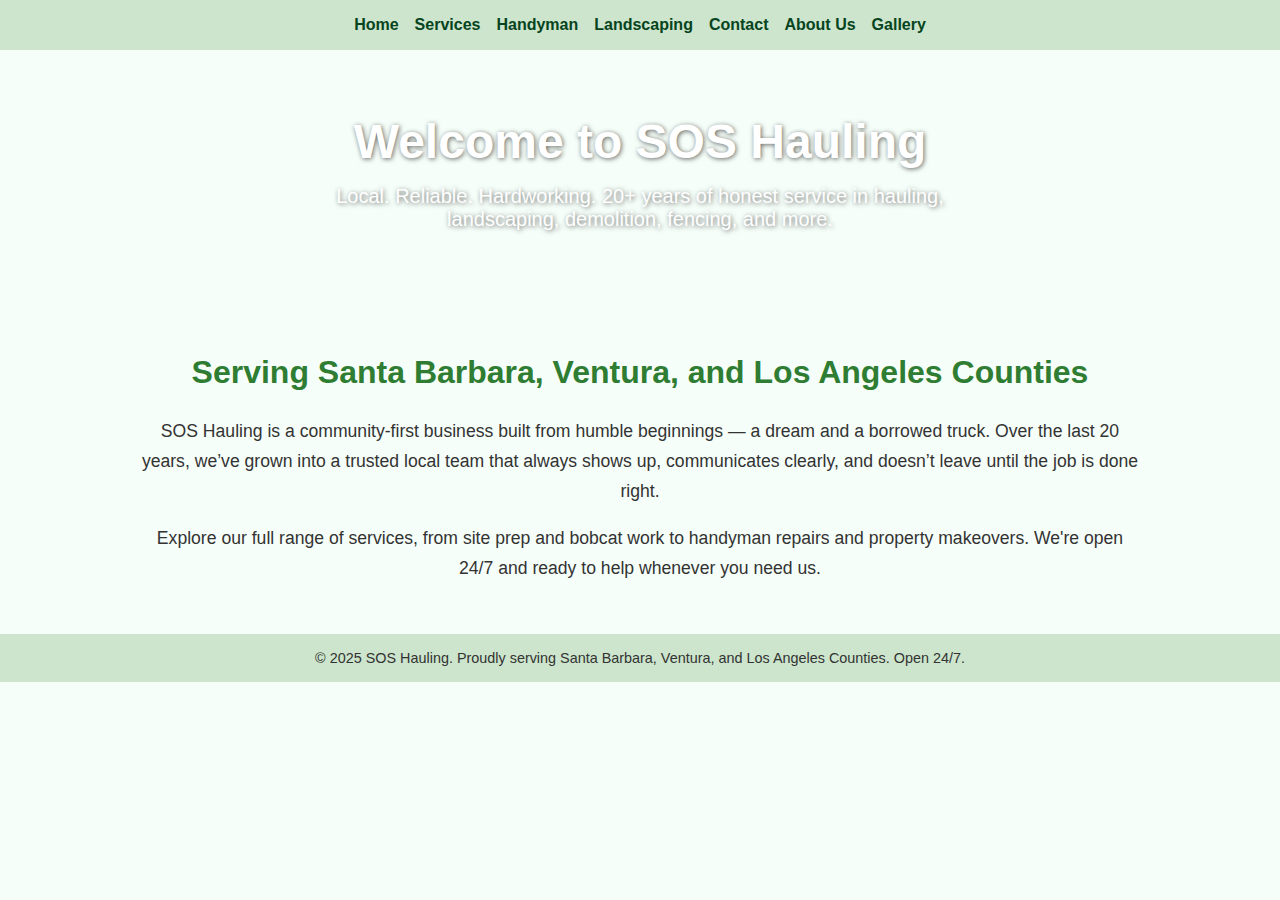
==== index.html @ 8afbc116 "Update index.html" ====
<!DOCTYPE html>
<html lang="en">

<head>
  <meta charset="UTF-8" />
  <meta name="viewport" content="width=device-width, initial-scale=1.0" />
  <meta name="description" content="SOS Hauling - Reliable and community-driven hauling, landscaping, demolition, and handyman services in Santa Barbara, Ventura, and Los Angeles Counties." />
  <meta name="keywords" content="SOS Hauling, hauling, landscaping, demolition, handyman, Ventura, Santa Barbara, Los Angeles" />
  <meta name="author" content="SOS Hauling" />
  <title>SOS Hauling | Home</title>
  <style>
    body {
      margin: 0;
      font-family: 'Segoe UI', Tahoma, Geneva, Verdana, sans-serif;
      background-color: #f6fef9;
      color: #333;
    }
    nav {
      background-color: #cce5cc;
      padding: 1rem;
      display: flex;
      justify-content: center;
      gap: 1rem;
      flex-wrap: wrap;
    }
    nav a {
      text-decoration: none;
      color: #064420;
      font-weight: bold;
    }
    nav a:hover,
    nav a:focus {
      text-decoration: underline;
    }
    header {
      padding: 4rem 2rem;
      background: url('images/hero.jpg') center/cover no-repeat;
      text-align: center;
      color: #fff;
      text-shadow: 1px 1px 5px rgba(0, 0, 0, 0.6);
    }
    header h1 {
      font-size: 3rem;
      margin: 0 0 1rem;
    }
    header p {
      font-size: 1.25rem;
      margin: 0 auto;
      max-width: 700px;
    }
    .content {
      padding: 2rem;
      max-width: 1000px;
      margin: auto;
      text-align: center;
    }
    .content h2 {
      color: #2e7d32;
      font-size: 2rem;
    }
    .content p {
      font-size: 1.1rem;
      line-height: 1.7;
      margin-top: 1rem;
    }
    footer {
      background-color: #cce5cc;
      text-align: center;
      padding: 1rem;
      font-size: 0.9rem;
    }
    @media (max-width: 600px) {
      header h1 {
        font-size: 2.2rem;
      }
      .content h2 {
        font-size: 1.5rem;
      }
    }
  </style>
</head>

<body>
  <nav aria-label="Main Navigation">
    <a href="index.html" aria-current="page">Home</a>
    <a href="services.html">Services</a>
    <a href="handyman.html">Handyman</a>
    <a href="landscaping.html">Landscaping</a>
    <a href="contact.html">Contact</a>
    <a href="about.html">About Us</a>
    <a href="gallery.html">Gallery</a>
  </nav>

  <header>
    <h1>Welcome to SOS Hauling</h1>
    <p>Local. Reliable. Hardworking. 20+ years of honest service in hauling, landscaping, demolition, fencing, and more.</p>
  </header>

  <main class="content">
    <h2>Serving Santa Barbara, Ventura, and Los Angeles Counties</h2>
    <p>SOS Hauling is a community-first business built from humble beginnings — a dream and a borrowed truck. Over the last 20 years, we’ve grown into a trusted local team that always shows up, communicates clearly, and doesn’t leave until the job is done right.</p>
    <p>Explore our full range of services, from site prep and bobcat work to handyman repairs and property makeovers. We're open 24/7 and ready to help whenever you need us.</p>
  </main>

  <footer>
    &copy; 2025 SOS Hauling. Proudly serving Santa Barbara, Ventura, and Los Angeles Counties. Open 24/7.
  </footer>
</body>

</html>
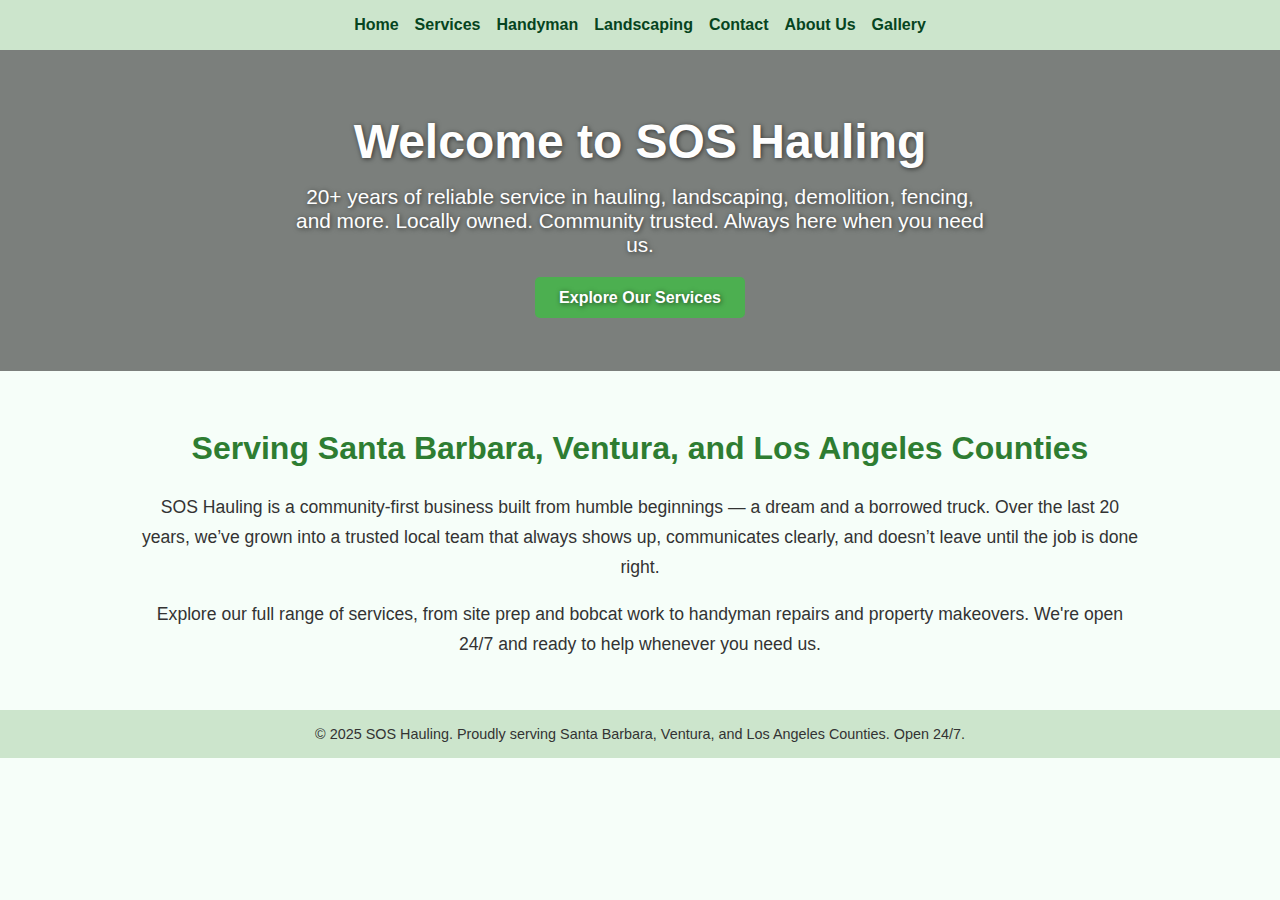
==== commit c1bcfbb3: "Update index.html" ====
--- a/index.html
+++ b/index.html
@@ -8,74 +8,36 @@
   <meta name="keywords" content="SOS Hauling, hauling, landscaping, demolition, handyman, Ventura, Santa Barbara, Los Angeles" />
   <meta name="author" content="SOS Hauling" />
   <title>SOS Hauling | Home</title>
+  <link rel="stylesheet" href="styles.css">
   <style>
-    body {
-      margin: 0;
-      font-family: 'Segoe UI', Tahoma, Geneva, Verdana, sans-serif;
-      background-color: #f6fef9;
-      color: #333;
-    }
-    nav {
-      background-color: #cce5cc;
-      padding: 1rem;
-      display: flex;
-      justify-content: center;
-      gap: 1rem;
-      flex-wrap: wrap;
-    }
-    nav a {
-      text-decoration: none;
-      color: #064420;
-      font-weight: bold;
-    }
-    nav a:hover,
-    nav a:focus {
-      text-decoration: underline;
-    }
     header {
       padding: 4rem 2rem;
-      background: url('images/hero.jpg') center/cover no-repeat;
+      background: linear-gradient(rgba(0, 0, 0, 0.5), rgba(0, 0, 0, 0.5)), url('images/hero.jpg') center/cover no-repeat;
       text-align: center;
-      color: #fff;
-      text-shadow: 1px 1px 5px rgba(0, 0, 0, 0.6);
+      color: #fefefe;
     }
     header h1 {
       font-size: 3rem;
       margin: 0 0 1rem;
     }
     header p {
-      font-size: 1.25rem;
+      font-size: 1.3rem;
       margin: 0 auto;
       max-width: 700px;
     }
-    .content {
-      padding: 2rem;
-      max-width: 1000px;
-      margin: auto;
-      text-align: center;
+    .cta {
+      margin-top: 2rem;
     }
-    .content h2 {
-      color: #2e7d32;
-      font-size: 2rem;
+    .cta a {
+      background-color: #4caf50;
+      color: white;
+      padding: 0.75rem 1.5rem;
+      text-decoration: none;
+      border-radius: 5px;
+      font-weight: bold;
     }
-    .content p {
-      font-size: 1.1rem;
-      line-height: 1.7;
-      margin-top: 1rem;
-    }
-    footer {
-      background-color: #cce5cc;
-      text-align: center;
-      padding: 1rem;
-      font-size: 0.9rem;
-    }
-    @media (max-width: 600px) {
-      header h1 {
-        font-size: 2.2rem;
-      }
-      .content h2 {
-        font-size: 1.5rem;
-      }
+    .cta a:hover {
+      background-color: #388e3c;
     }
   </style>
 </head>
@@ -93,7 +55,10 @@
 
   <header>
     <h1>Welcome to SOS Hauling</h1>
-    <p>Local. Reliable. Hardworking. 20+ years of honest service in hauling, landscaping, demolition, fencing, and more.</p>
+    <p>20+ years of reliable service in hauling, landscaping, demolition, fencing, and more. Locally owned. Community trusted. Always here when you need us.</p>
+    <div class="cta">
+      <a href="services.html">Explore Our Services</a>
+    </div>
   </header>
 
   <main class="content">
--- a/styles.css
+++ b/styles.css
@@ -0,0 +1,77 @@
+body {
+  margin: 0;
+  font-family: 'Segoe UI', Tahoma, Geneva, Verdana, sans-serif;
+  background-color: #f6fef9;
+  color: #333;
+}
+
+nav {
+  background-color: #cce5cc;
+  padding: 1rem;
+  display: flex;
+  justify-content: center;
+  gap: 1rem;
+  flex-wrap: wrap;
+}
+
+nav a {
+  text-decoration: none;
+  color: #064420;
+  font-weight: bold;
+}
+
+nav a:hover,
+nav a:focus {
+  text-decoration: underline;
+}
+
+header {
+  padding: 4rem 2rem;
+  background: url('images/hero.jpg') center/cover no-repeat;
+  text-align: center;
+  color: #fff;
+  text-shadow: 1px 1px 5px rgba(0, 0, 0, 0.6);
+}
+
+header h1 {
+  font-size: 3rem;
+  margin: 0 0 1rem;
+}
+
+header p {
+  font-size: 1.25rem;
+  margin: 0 auto;
+  max-width: 700px;
+}
+
+.content {
+  padding: 2rem;
+  max-width: 1000px;
+  margin: auto;
+  text-align: center;
+}
+
+.content h2 {
+  color: #2e7d32;
+  font-size: 2rem;
+}
+
+.content p {
+  font-size: 1.1rem;
+  line-height: 1.7;
+  margin-top: 1rem;
+}
+
+footer {
+  background-color: #cce5cc;
+  text-align: center;
+  padding: 1rem;
+  font-size: 0.9rem;
+}
+
+@media (max-width: 600px) {
+  header h1 {
+    font-size: 2.2rem;
+  }
+  .content h2 {
+    font-size: 1
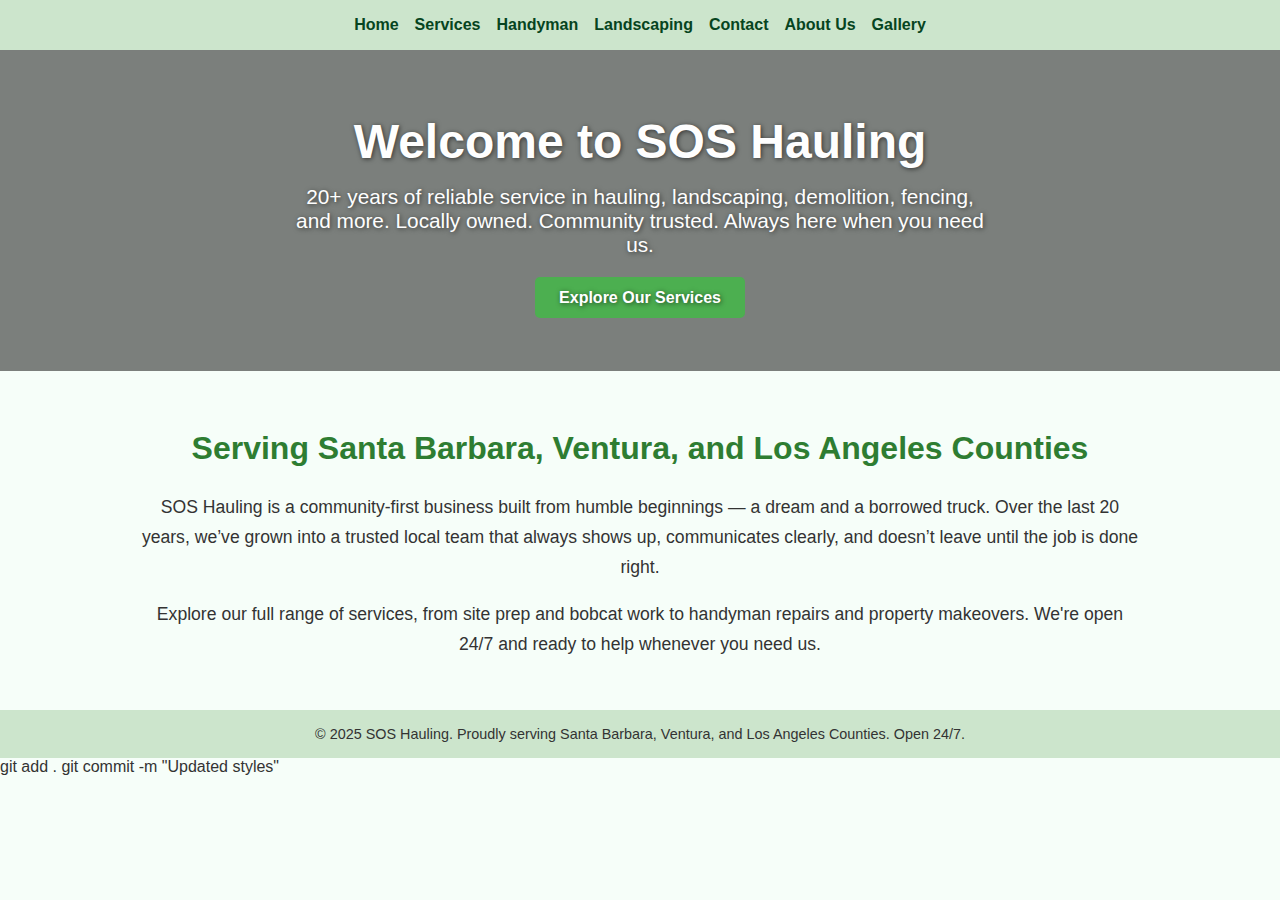
==== commit bd477c86: "Update index.html" ====
--- a/index.html
+++ b/index.html
@@ -73,3 +73,7 @@
 </body>
 
 </html>
+
+git add .
+git commit -m "Updated styles"
+
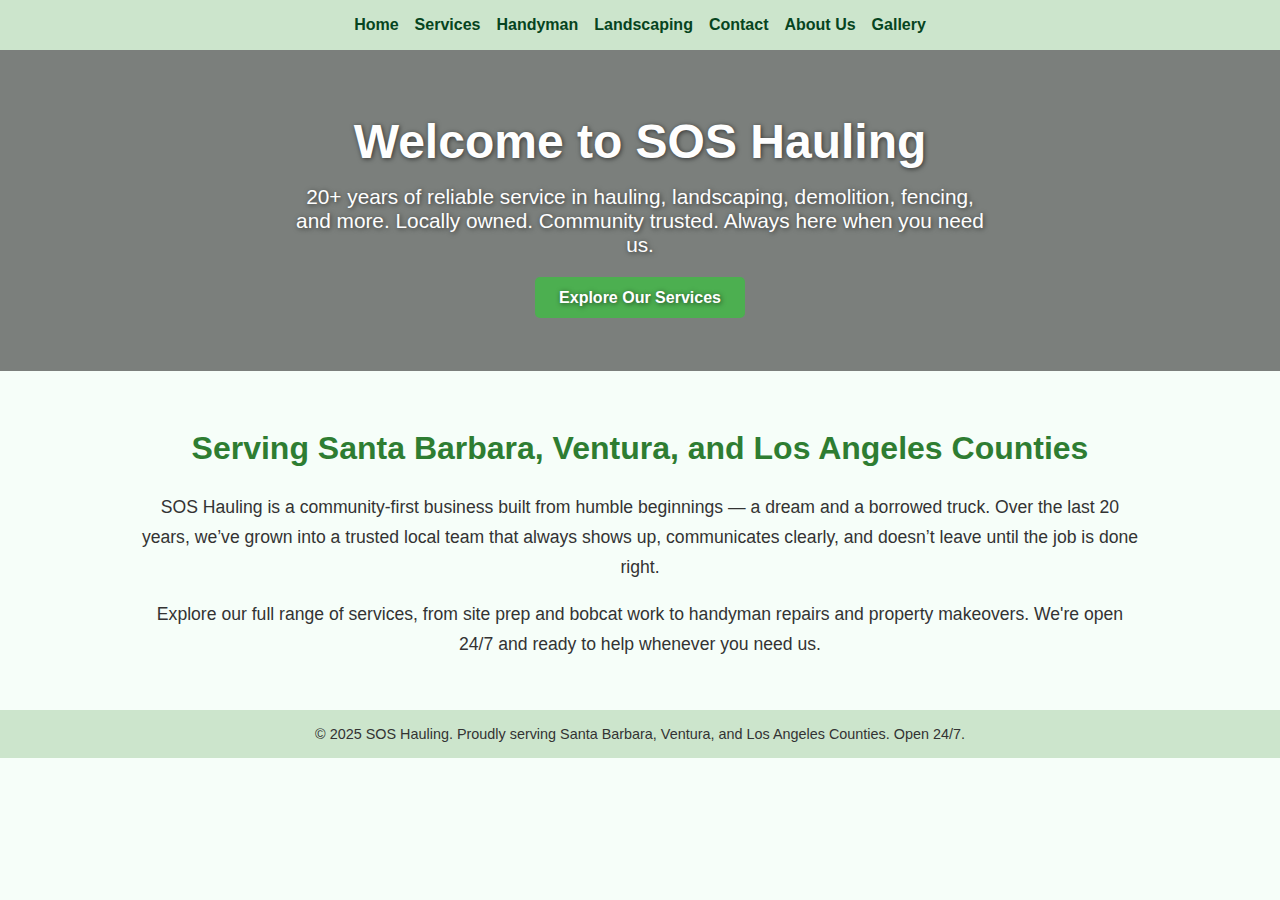
==== commit 9ad614a7: "Update index.html" ====
--- a/index.html
+++ b/index.html
@@ -74,6 +74,3 @@
 
 </html>
 
-git add .
-git commit -m "Updated styles"
-
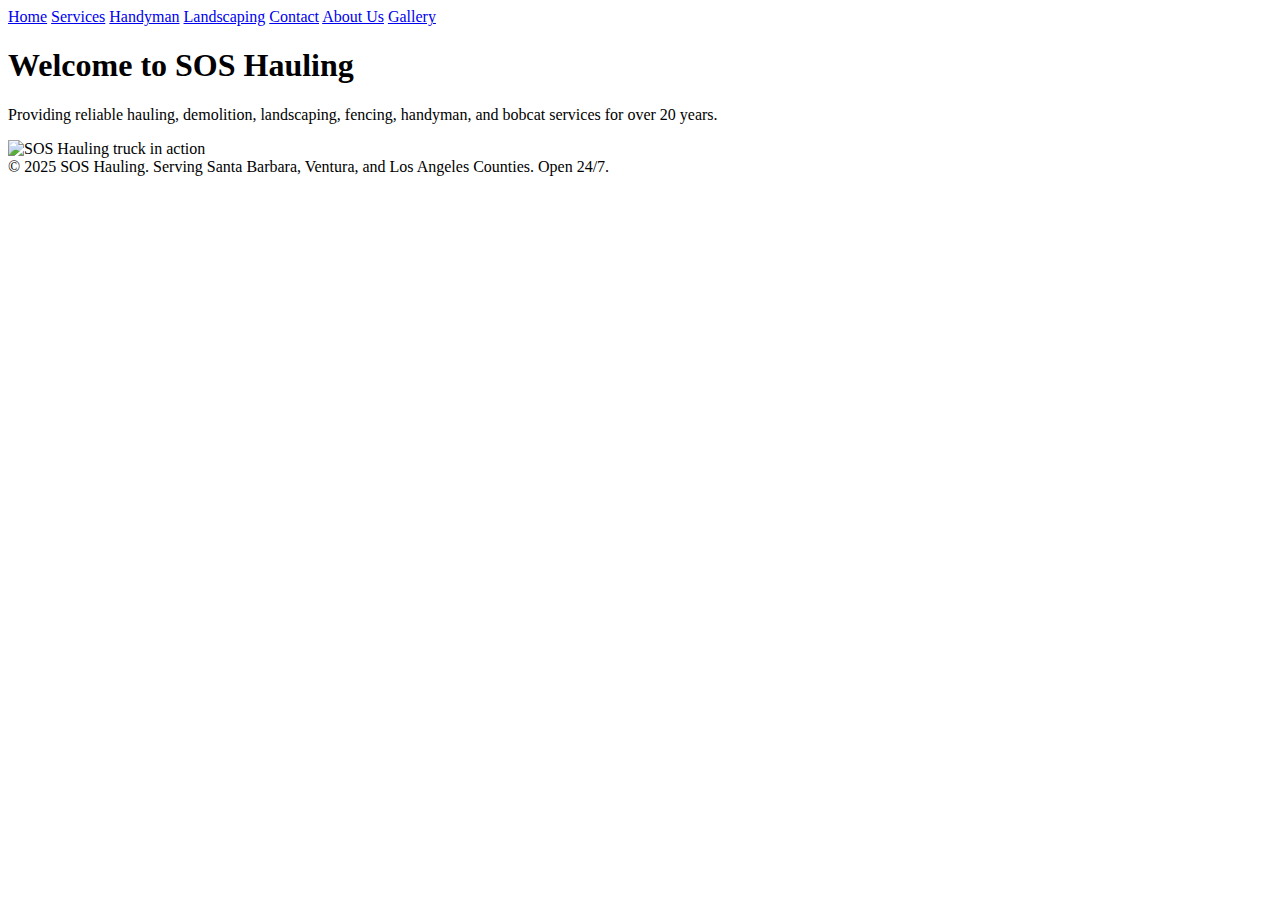
==== commit fbe80077: "Add files via upload" ====
--- a/index.html
+++ b/index.html
@@ -1,47 +1,14 @@
 <!DOCTYPE html>
 <html lang="en">
-
 <head>
   <meta charset="UTF-8" />
   <meta name="viewport" content="width=device-width, initial-scale=1.0" />
-  <meta name="description" content="SOS Hauling - Reliable and community-driven hauling, landscaping, demolition, and handyman services in Santa Barbara, Ventura, and Los Angeles Counties." />
-  <meta name="keywords" content="SOS Hauling, hauling, landscaping, demolition, handyman, Ventura, Santa Barbara, Los Angeles" />
+  <meta name="description" content="SOS Hauling offers hauling, demolition, landscaping, fencing, handyman, and bobcat services across Santa Barbara, Ventura, and Los Angeles Counties." />
+  <meta name="keywords" content="hauling, demolition, landscaping, fencing, handyman, bobcat, Santa Barbara, Ventura, Los Angeles" />
   <meta name="author" content="SOS Hauling" />
-  <title>SOS Hauling | Home</title>
+  <title>Home | SOS Hauling</title>
   <link rel="stylesheet" href="styles.css">
-  <style>
-    header {
-      padding: 4rem 2rem;
-      background: linear-gradient(rgba(0, 0, 0, 0.5), rgba(0, 0, 0, 0.5)), url('images/hero.jpg') center/cover no-repeat;
-      text-align: center;
-      color: #fefefe;
-    }
-    header h1 {
-      font-size: 3rem;
-      margin: 0 0 1rem;
-    }
-    header p {
-      font-size: 1.3rem;
-      margin: 0 auto;
-      max-width: 700px;
-    }
-    .cta {
-      margin-top: 2rem;
-    }
-    .cta a {
-      background-color: #4caf50;
-      color: white;
-      padding: 0.75rem 1.5rem;
-      text-decoration: none;
-      border-radius: 5px;
-      font-weight: bold;
-    }
-    .cta a:hover {
-      background-color: #388e3c;
-    }
-  </style>
 </head>
-
 <body>
   <nav aria-label="Main Navigation">
     <a href="index.html" aria-current="page">Home</a>
@@ -52,25 +19,13 @@
     <a href="about.html">About Us</a>
     <a href="gallery.html">Gallery</a>
   </nav>
-
-  <header>
+  <main class="container">
     <h1>Welcome to SOS Hauling</h1>
-    <p>20+ years of reliable service in hauling, landscaping, demolition, fencing, and more. Locally owned. Community trusted. Always here when you need us.</p>
-    <div class="cta">
-      <a href="services.html">Explore Our Services</a>
-    </div>
-  </header>
-
-  <main class="content">
-    <h2>Serving Santa Barbara, Ventura, and Los Angeles Counties</h2>
-    <p>SOS Hauling is a community-first business built from humble beginnings — a dream and a borrowed truck. Over the last 20 years, we’ve grown into a trusted local team that always shows up, communicates clearly, and doesn’t leave until the job is done right.</p>
-    <p>Explore our full range of services, from site prep and bobcat work to handyman repairs and property makeovers. We're open 24/7 and ready to help whenever you need us.</p>
+    <p>Providing reliable hauling, demolition, landscaping, fencing, handyman, and bobcat services for over 20 years.</p>
+    <img src="images/Contact Me.jpeg" alt="SOS Hauling truck in action">
   </main>
-
   <footer>
-    &copy; 2025 SOS Hauling. Proudly serving Santa Barbara, Ventura, and Los Angeles Counties. Open 24/7.
+    &copy; 2025 SOS Hauling. Serving Santa Barbara, Ventura, and Los Angeles Counties. Open 24/7.
   </footer>
 </body>
-
-</html>
-
+</html>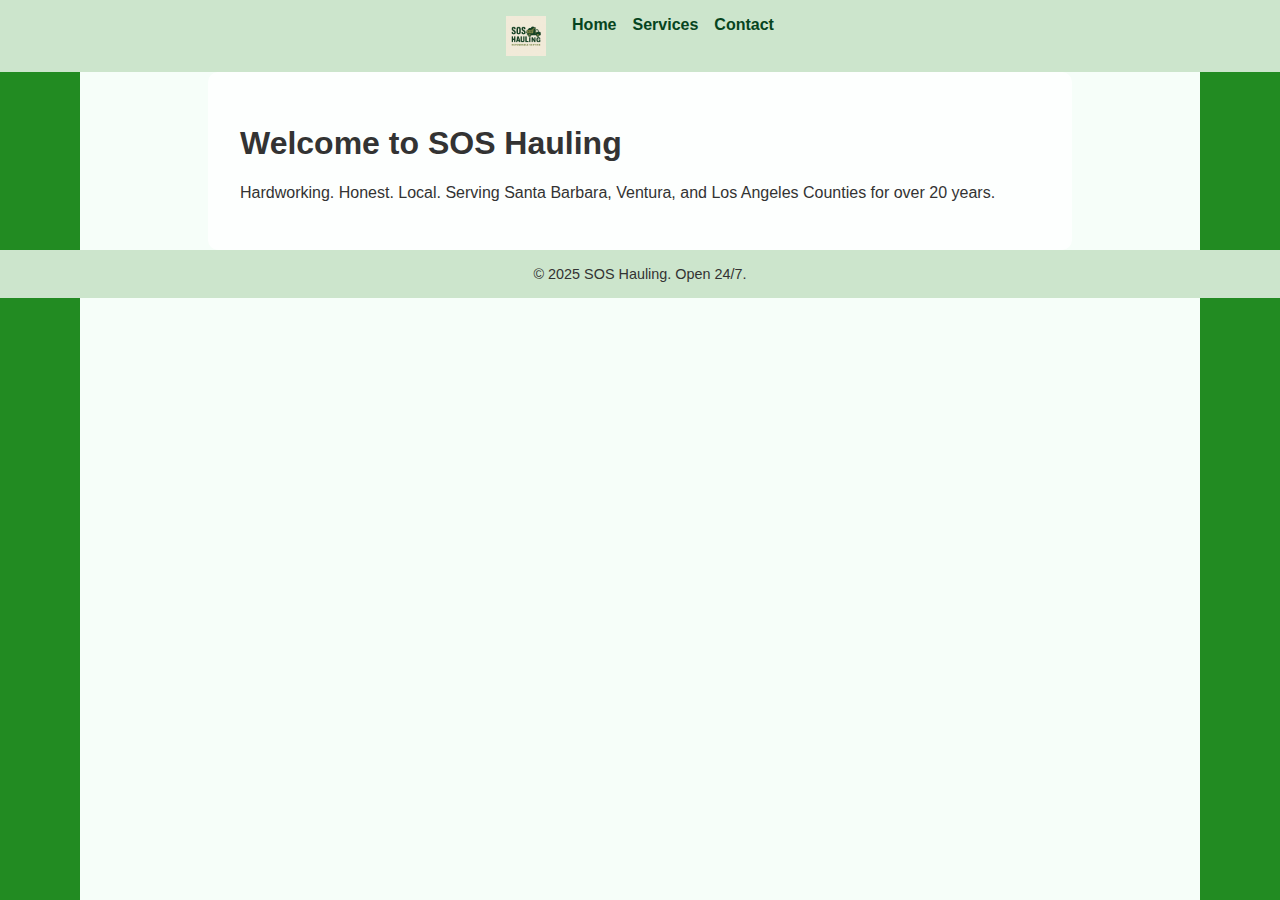
==== commit b68adeeb: "Add files via upload" ====
--- a/index.html
+++ b/index.html
@@ -1,31 +1,26 @@
 <!DOCTYPE html>
 <html lang="en">
 <head>
-  <meta charset="UTF-8" />
-  <meta name="viewport" content="width=device-width, initial-scale=1.0" />
-  <meta name="description" content="SOS Hauling offers hauling, demolition, landscaping, fencing, handyman, and bobcat services across Santa Barbara, Ventura, and Los Angeles Counties." />
-  <meta name="keywords" content="hauling, demolition, landscaping, fencing, handyman, bobcat, Santa Barbara, Ventura, Los Angeles" />
-  <meta name="author" content="SOS Hauling" />
-  <title>Home | SOS Hauling</title>
+  <meta charset="UTF-8">
+  <meta name="viewport" content="width=device-width, initial-scale=1.0">
+  <title>SOS Hauling</title>
   <link rel="stylesheet" href="styles.css">
 </head>
 <body>
   <nav aria-label="Main Navigation">
+    <a href="index.html"><img src="logo.png" alt="SOS Hauling logo" class="logo"></a>
     <a href="index.html" aria-current="page">Home</a>
     <a href="services.html">Services</a>
-    <a href="handyman.html">Handyman</a>
-    <a href="landscaping.html">Landscaping</a>
     <a href="contact.html">Contact</a>
-    <a href="about.html">About Us</a>
-    <a href="gallery.html">Gallery</a>
   </nav>
+
   <main class="container">
     <h1>Welcome to SOS Hauling</h1>
-    <p>Providing reliable hauling, demolition, landscaping, fencing, handyman, and bobcat services for over 20 years.</p>
-    <img src="images/Contact Me.jpeg" alt="SOS Hauling truck in action">
+    <p>Hardworking. Honest. Local. Serving Santa Barbara, Ventura, and Los Angeles Counties for over 20 years.</p>
   </main>
+
   <footer>
-    &copy; 2025 SOS Hauling. Serving Santa Barbara, Ventura, and Los Angeles Counties. Open 24/7.
+    &copy; 2025 SOS Hauling. Open 24/7.
   </footer>
 </body>
 </html>--- a/styles.css
+++ b/styles.css
@@ -0,0 +1,63 @@
+body {
+  margin: 0;
+  font-family: 'Segoe UI', Tahoma, Geneva, Verdana, sans-serif;
+  background:
+    url('tree-left.png') left top repeat-y,
+    url('tree-right.png') right top repeat-y,
+    #f6fef9;
+  background-size: 80px auto;
+  color: #333;
+}
+
+nav {
+  background-color: #cce5cc;
+  padding: 1rem;
+  display: flex;
+  justify-content: center;
+  gap: 1rem;
+  flex-wrap: wrap;
+}
+
+nav a {
+  text-decoration: none;
+  color: #064420;
+  font-weight: bold;
+}
+
+nav a:hover,
+nav a:focus {
+  text-decoration: underline;
+}
+
+.container {
+  max-width: 800px;
+  margin: auto;
+  padding: 2rem;
+  background-color: #ffffffcc;
+  border-radius: 10px;
+}
+
+footer {
+  background-color: #cce5cc;
+  text-align: center;
+  padding: 1rem;
+  font-size: 0.9rem;
+}
+
+.logo {
+  height: 40px;
+  vertical-align: middle;
+  margin-right: 10px;
+}
+
+@media (max-width: 600px) {
+  .container {
+    margin: 1rem;
+    padding: 1rem;
+  }
+
+  nav {
+    flex-direction: column;
+    align-items: center;
+  }
+}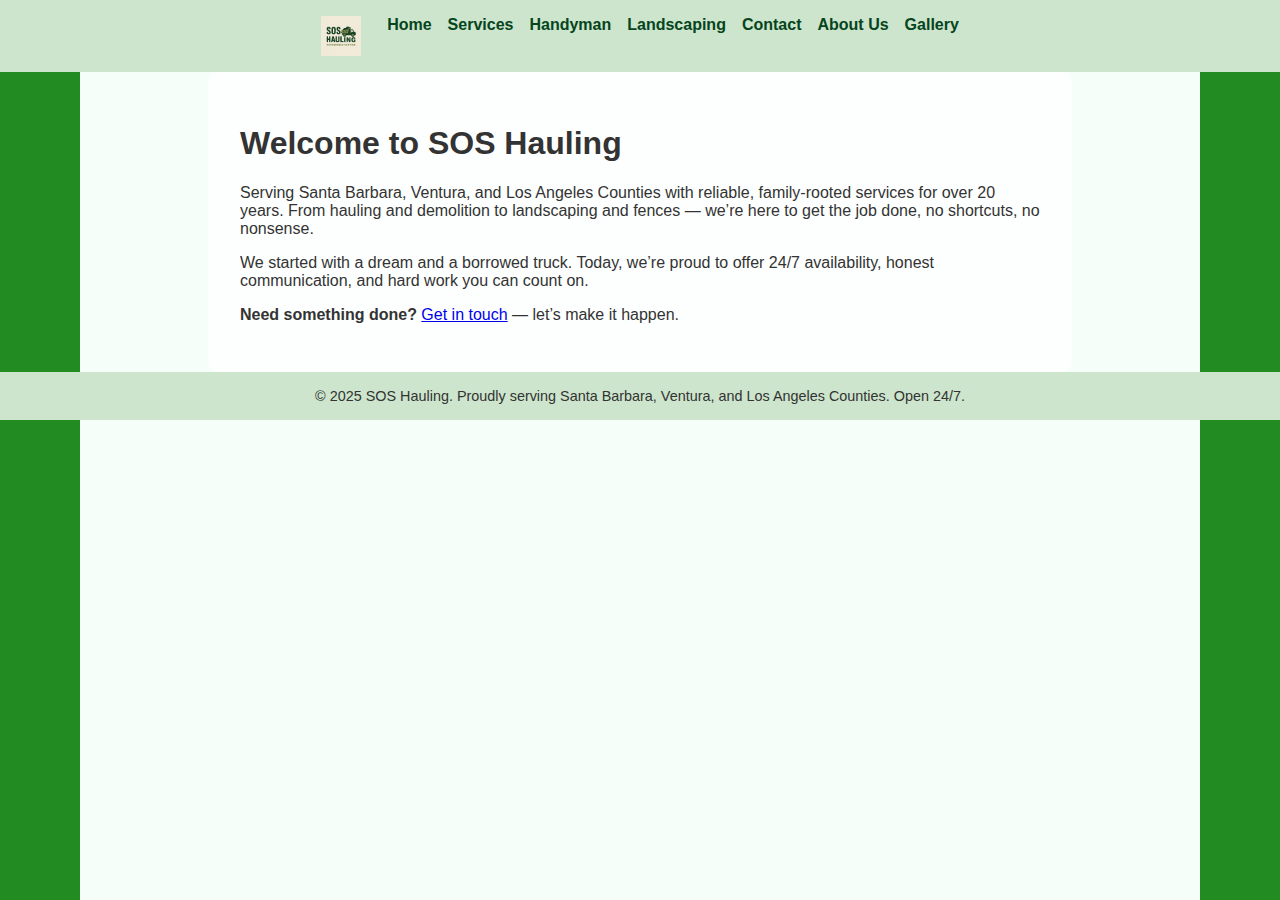
==== commit 83162cc4: "Update index.html" ====
--- a/index.html
+++ b/index.html
@@ -1,26 +1,36 @@
 <!DOCTYPE html>
 <html lang="en">
 <head>
-  <meta charset="UTF-8">
-  <meta name="viewport" content="width=device-width, initial-scale=1.0">
-  <title>SOS Hauling</title>
+  <meta charset="UTF-8" />
+  <meta name="viewport" content="width=device-width, initial-scale=1.0" />
+  <title>SOS Hauling | Home</title>
   <link rel="stylesheet" href="styles.css">
 </head>
 <body>
   <nav aria-label="Main Navigation">
-    <a href="index.html"><img src="logo.png" alt="SOS Hauling logo" class="logo"></a>
+    <a href="index.html">
+      <img src="logo.png" alt="SOS Hauling logo" class="logo">
+    </a>
     <a href="index.html" aria-current="page">Home</a>
     <a href="services.html">Services</a>
+    <a href="handyman.html">Handyman</a>
+    <a href="landscaping.html">Landscaping</a>
     <a href="contact.html">Contact</a>
+    <a href="about.html">About Us</a>
+    <a href="gallery.html">Gallery</a>
   </nav>
 
   <main class="container">
     <h1>Welcome to SOS Hauling</h1>
-    <p>Hardworking. Honest. Local. Serving Santa Barbara, Ventura, and Los Angeles Counties for over 20 years.</p>
+    <p>Serving Santa Barbara, Ventura, and Los Angeles Counties with reliable, family-rooted services for over 20 years. From hauling and demolition to landscaping and fences — we’re here to get the job done, no shortcuts, no nonsense.</p>
+    
+    <p>We started with a dream and a borrowed truck. Today, we’re proud to offer 24/7 availability, honest communication, and hard work you can count on.</p>
+
+    <p><strong>Need something done?</strong> <a href="contact.html">Get in touch</a> — let’s make it happen.</p>
   </main>
 
   <footer>
-    &copy; 2025 SOS Hauling. Open 24/7.
+    &copy; 2025 SOS Hauling. Proudly serving Santa Barbara, Ventura, and Los Angeles Counties. Open 24/7.
   </footer>
 </body>
-</html>+</html>
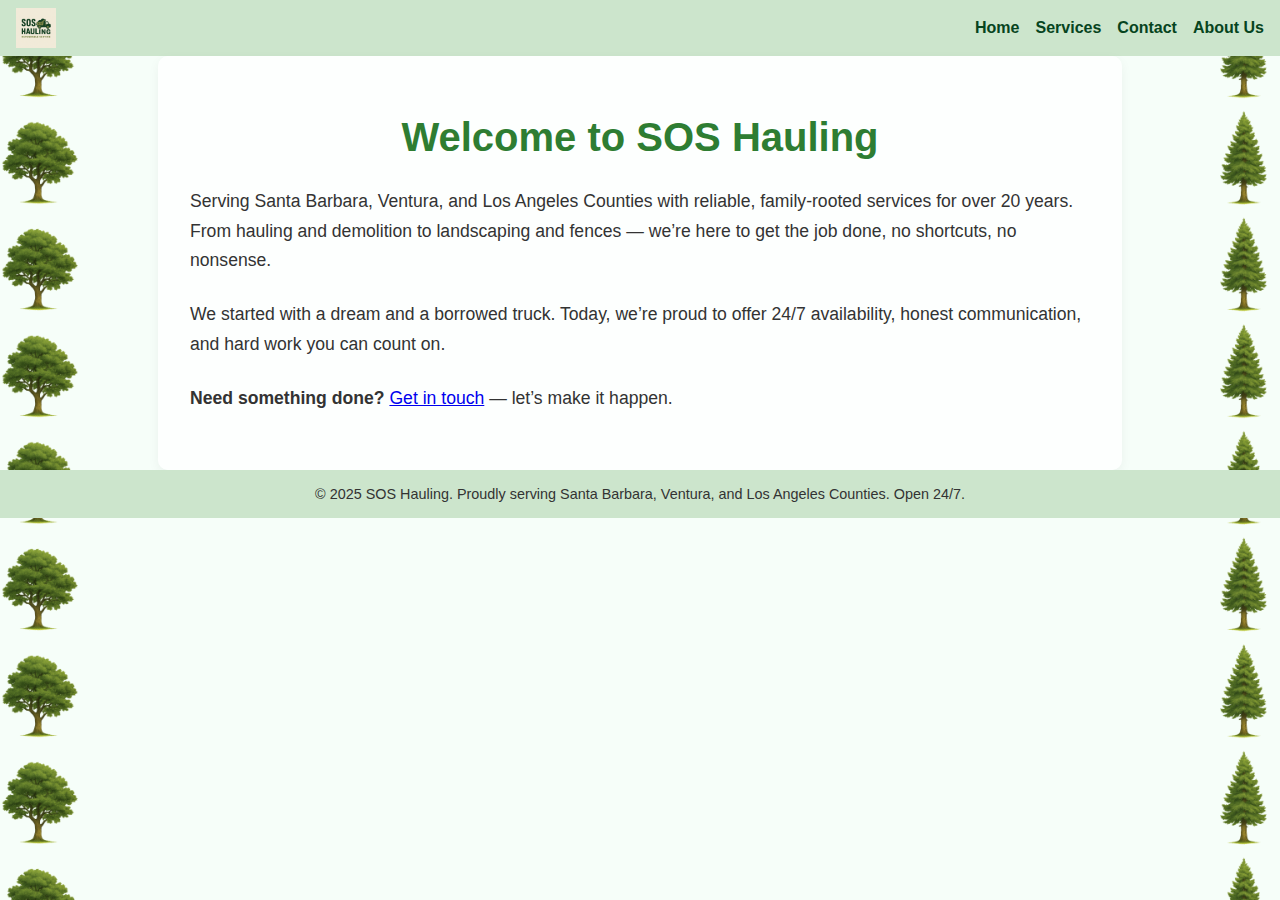
==== commit 22fc6f30: "Add files via upload" ====
--- a/index.html
+++ b/index.html
@@ -8,22 +8,19 @@
 </head>
 <body>
   <nav aria-label="Main Navigation">
-    <a href="index.html">
-      <img src="logo.png" alt="SOS Hauling logo" class="logo">
-    </a>
-    <a href="index.html" aria-current="page">Home</a>
-    <a href="services.html">Services</a>
-    <a href="handyman.html">Handyman</a>
-    <a href="landscaping.html">Landscaping</a>
-    <a href="contact.html">Contact</a>
-    <a href="about.html">About Us</a>
-    <a href="gallery.html">Gallery</a>
+    <a href="index.html"><img src="logo.png" alt="SOS Hauling logo" class="logo"></a>
+    <div class="nav-links">
+      <a href="index.html" aria-current="page">Home</a>
+      <a href="services.html">Services</a>
+      <a href="contact.html">Contact</a>
+      <a href="about.html">About Us</a>
+    </div>
   </nav>
 
   <main class="container">
     <h1>Welcome to SOS Hauling</h1>
     <p>Serving Santa Barbara, Ventura, and Los Angeles Counties with reliable, family-rooted services for over 20 years. From hauling and demolition to landscaping and fences — we’re here to get the job done, no shortcuts, no nonsense.</p>
-    
+
     <p>We started with a dream and a borrowed truck. Today, we’re proud to offer 24/7 availability, honest communication, and hard work you can count on.</p>
 
     <p><strong>Need something done?</strong> <a href="contact.html">Get in touch</a> — let’s make it happen.</p>
@@ -33,4 +30,4 @@
     &copy; 2025 SOS Hauling. Proudly serving Santa Barbara, Ventura, and Los Angeles Counties. Open 24/7.
   </footer>
 </body>
-</html>
+</html>--- a/styles.css
+++ b/styles.css
@@ -11,11 +11,16 @@
 
 nav {
   background-color: #cce5cc;
-  padding: 1rem;
   display: flex;
-  justify-content: center;
+  justify-content: space-between;
+  align-items: center;
+  padding: 0.5rem 1rem;
+  flex-wrap: nowrap;
+}
+
+nav .nav-links {
+  display: flex;
   gap: 1rem;
-  flex-wrap: wrap;
 }
 
 nav a {
@@ -29,12 +34,39 @@
   text-decoration: underline;
 }
 
+.logo {
+  height: 40px;
+  vertical-align: middle;
+}
+
 .container {
-  max-width: 800px;
+  max-width: 900px;
   margin: auto;
   padding: 2rem;
   background-color: #ffffffcc;
   border-radius: 10px;
+  box-shadow: 0 4px 12px rgba(0, 0, 0, 0.05);
+}
+
+h1 {
+  color: #2e7d32;
+  font-size: 2.5rem;
+  text-align: center;
+}
+
+p {
+  font-size: 1.1rem;
+  line-height: 1.7;
+  margin-bottom: 1.5rem;
+}
+
+ul {
+  padding-left: 1.5rem;
+  margin-bottom: 1.5rem;
+}
+
+ul li {
+  margin-bottom: 0.75rem;
 }
 
 footer {
@@ -44,20 +76,28 @@
   font-size: 0.9rem;
 }
 
-.logo {
-  height: 40px;
-  vertical-align: middle;
-  margin-right: 10px;
-}
+@media (max-width: 600px) {
+  nav {
+    flex-direction: column;
+    align-items: flex-start;
+  }
 
-@media (max-width: 600px) {
+  .nav-links {
+    flex-direction: column;
+    gap: 0.5rem;
+    margin-top: 0.5rem;
+  }
+
+  .logo {
+    height: 30px;
+  }
+
+  h1 {
+    font-size: 2rem;
+  }
+
   .container {
     margin: 1rem;
-    padding: 1rem;
-  }
-
-  nav {
-    flex-direction: column;
-    align-items: center;
+    padding: 1.5rem;
   }
 }